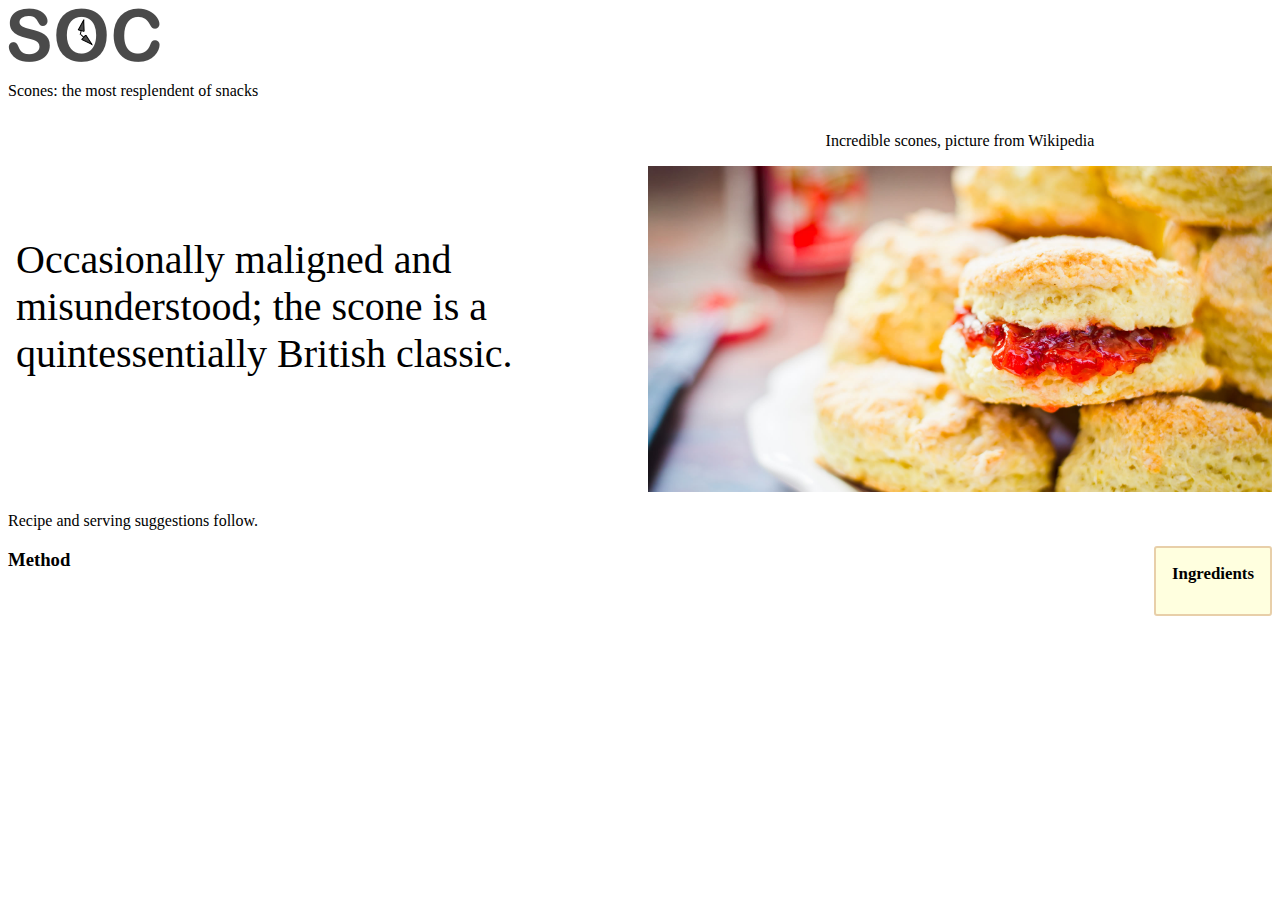
==== index.html @ 7822a6b1 "1 The essentials of Responsive Web Design with HTML5 and CSS3" ====
<!DOCTYPE html>
<html class="no-js" lang="en">

<head>
  <meta charset="utf-8" />
  <title>Our first responsive web page with HTML5 and CSS3</title>
  <meta name="description" content="A basic responsive web page –
an example from Chapter 1" />
  <link rel="stylesheet" href="css/styles.css" />
</head>

<body>
  <div class="Header">
    <a href="/" class="LogoWrapper"><img src="img/SOC-Logo.png" alt="Scone O'Clock logo" /></a>
    <p class="Strap">Scones: the most resplendent of snacks</p>
  </div>
  <div class="IntroWrapper">
    <p class="IntroText">Occasionally maligned and misunderstood;
      the scone is a quintessentially British classic.</p>
    <div class="MoneyShot">
      <p class="ImageCaption">Incredible scones, picture from
        Wikipedia</p>
      <img src='img/scones.jpg'/>
    </div>
  </div>
  <p>Recipe and serving suggestions follow.</p>
  <div class="Ingredients">
    <h3 class="SubHeader">Ingredients</h3>
    <ul></ul>
  </div>
  <div class="HowToMake">
    <h3 class="SubHeader">Method</h3>
    <ol class="MethodWrapper"></ol>
  </div>
</body>

</html>
---- css/styles.css ----
img {
  max-width: 100%;
}

@media screen and (min-width: 800px) {
  .IntroWrapper {
    display: table;
    table-layout: fixed;
    width: 100%;
  }

  .MoneyShot,
  .IntroText {
    display: table-cell;
    width: 50%;
    vertical-align: middle;
    text-align: center;
  }

  .IntroText {
    padding: 0.5rem;
    font-size: 2.5rem;
    text-align: left;
  }

  .Ingredients {
    font-size: 0.9rem;
    float: right;
    padding: 1rem;
    margin: 0 0 0.5rem 1rem;
    border-radius: 3px;
    background-color: #ffffdf;
    border: 2px solid #e8cfa9;
  }

  .Ingredients h3 {
    margin: 0;
  }
}
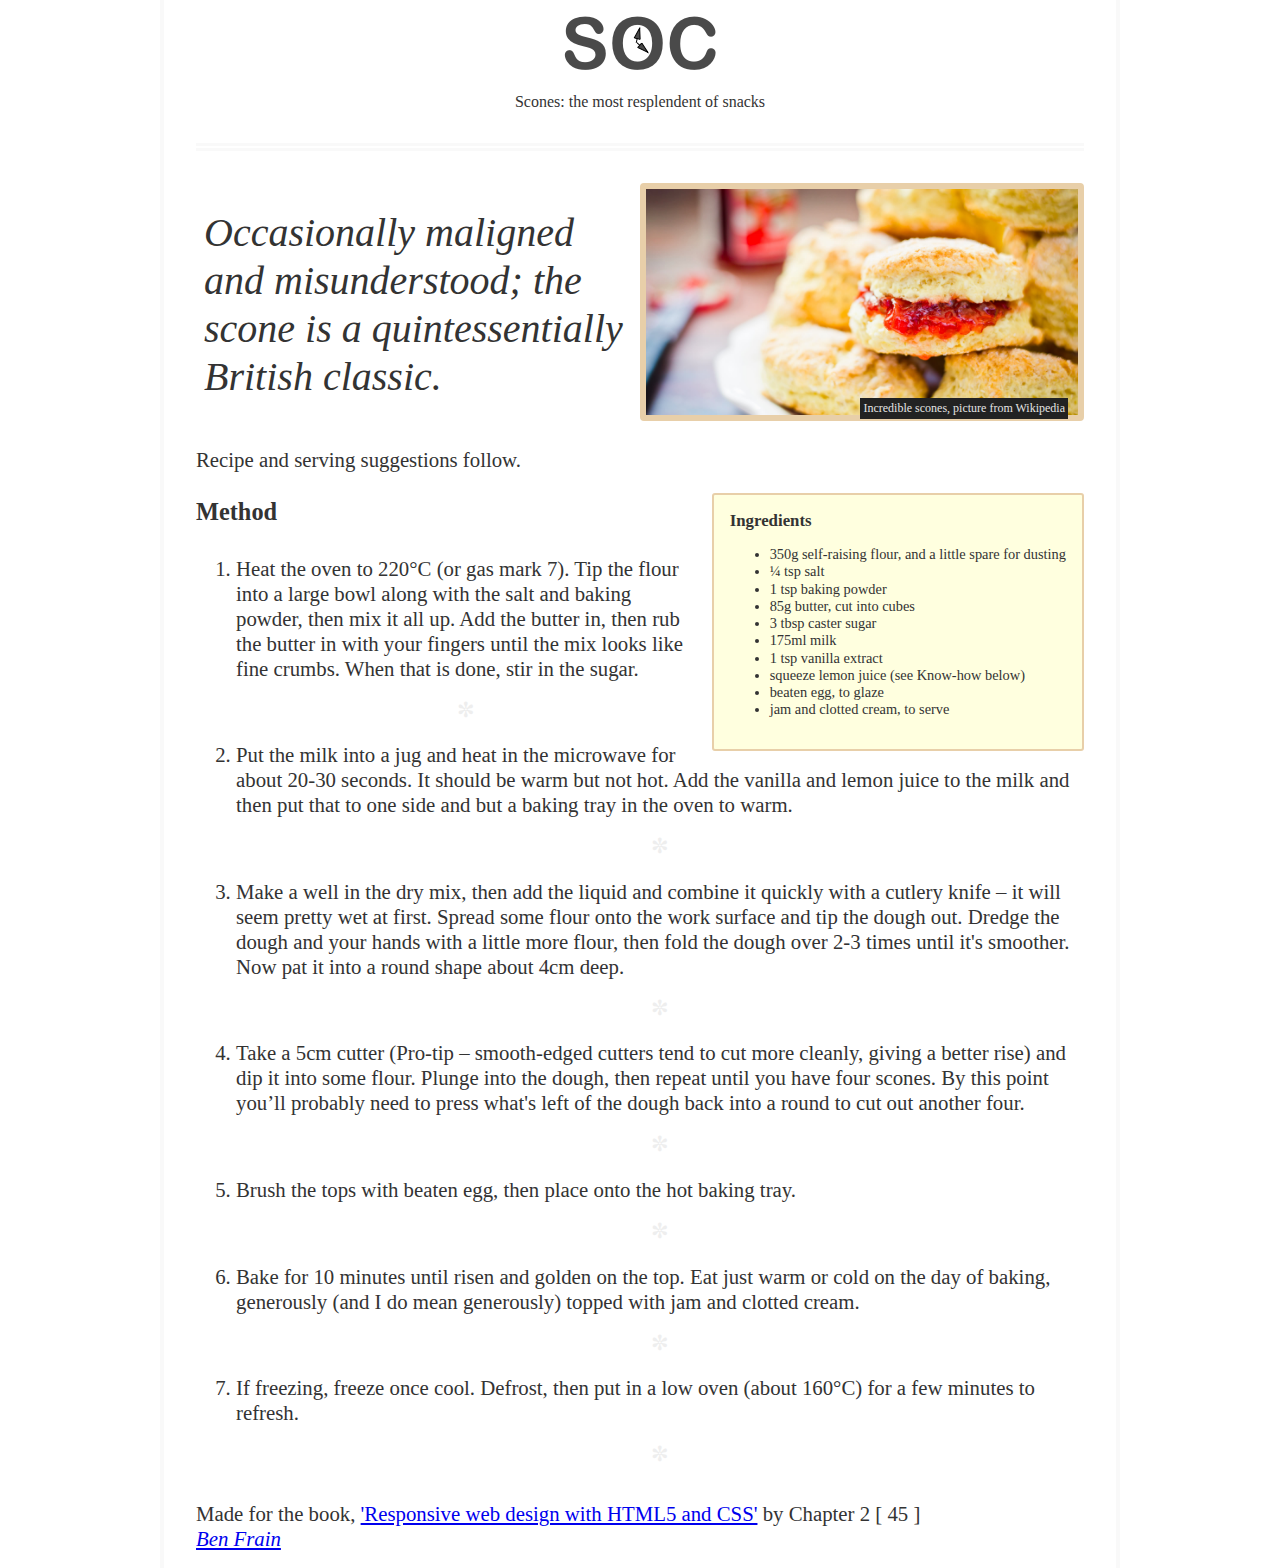
==== commit e51015d5: "Writing HTML markup part 1 - start second page" ====
--- a/index.html
+++ b/index.html
@@ -4,34 +4,91 @@
 <head>
   <meta charset="utf-8" />
   <title>Our first responsive web page with HTML5 and CSS3</title>
-  <meta name="description" content="A basic responsive web page –
-an example from Chapter 1" />
+  <meta name="description" content="A basic responsive web page – an example from Chapter 1" />
+  <meta name="viewport" content="width=device-width,initial-scale=1.0" />
   <link rel="stylesheet" href="css/styles.css" />
 </head>
 
 <body>
-  <div class="Header">
-    <a href="/" class="LogoWrapper"><img src="img/SOC-Logo.png" alt="Scone O'Clock logo" /></a>
+  <header class="Header">
+    <a href="/" class="LogoWrapper">
+      <img src="img/SOC-Logo.png" alt="Scone O'Clock logo" />
+    </a>
     <p class="Strap">Scones: the most resplendent of snacks</p>
-  </div>
-  <div class="IntroWrapper">
-    <p class="IntroText">Occasionally maligned and misunderstood;
-      the scone is a quintessentially British classic.</p>
-    <div class="MoneyShot">
-      <p class="ImageCaption">Incredible scones, picture from
-        Wikipedia</p>
-      <img src='img/scones.jpg'/>
-    </div>
-  </div>
+  </header>
+  <section class="IntroWrapper">
+    <p class="IntroText">Occasionally maligned and misunderstood; the scone is a quintessentially British classic.</p>
+    <figure class="MoneyShot">
+      <img class="MoneyShotImg" src="img/scones.jpg" alt="Incredible scones" />
+      <figcaption class="ImageCaption">
+        Incredible scones, picture from Wikipedia
+      </figcaption>
+    </figure>
+  </section>
   <p>Recipe and serving suggestions follow.</p>
-  <div class="Ingredients">
+  <aside class="Ingredients">
     <h3 class="SubHeader">Ingredients</h3>
-    <ul></ul>
-  </div>
-  <div class="HowToMake">
+    <ul>
+      <li>350g self-raising flour, and a little spare for dusting</li>
+      <li>¼ tsp salt</li>
+      <li>1 tsp baking powder</li>
+      <li>85g butter, cut into cubes</li>
+      <li>3 tbsp caster sugar</li>
+      <li>175ml milk</li>
+      <li>1 tsp vanilla extract</li>
+      <li>squeeze lemon juice (see Know-how below)</li>
+      <li>beaten egg, to glaze</li>
+      <li>jam and clotted cream, to serve</li>
+    </ul>
+  </aside>
+  <main class="HowToMake">
     <h3 class="SubHeader">Method</h3>
-    <ol class="MethodWrapper"></ol>
-  </div>
+    <ol class="MethodWrapper">
+      <li>
+        Heat the oven to 220&deg;C (or gas mark 7). Tip the flour into a large bowl along with the salt and baking
+        powder, then mix it all up. Add
+        the butter in, then rub the butter in with your fingers until the mix looks like fine crumbs. When that is done,
+        stir in the sugar.
+      </li>
+      <li>
+        Put the milk into a jug and heat in the microwave for about 20-30 seconds. It should be warm but not hot. Add
+        the vanilla and lemon juice to
+        the milk and then put that to one side and but a baking tray in the oven to warm.
+      </li>
+      <li>
+        Make a well in the dry mix, then add the liquid and combine it quickly with a cutlery knife – it will seem
+        pretty wet at first. Spread some
+        flour onto the work surface and tip the dough out. Dredge the dough and your hands with a little more flour,
+        then fold the dough over 2-3
+        times until it's smoother. Now pat it into a round shape about 4cm deep.
+      </li>
+      <li>
+        Take a 5cm cutter (Pro-tip – smooth-edged cutters tend to cut more cleanly, giving a better rise) and dip it
+        into some flour. Plunge into
+        the dough, then repeat until you have four scones. By this point you’ll probably need to press what's left of
+        the dough back into a round to
+        cut out another four.
+      </li>
+      <li>Brush the tops with beaten egg, then place onto the hot baking tray.</li>
+      <li>
+        Bake for 10 minutes until risen and golden on the top. Eat just warm or cold on the day of baking, generously
+        (and I do mean generously)
+        topped with jam and clotted cream.
+      </li>
+      <li>If freezing, freeze once cool. Defrost, then put in a low oven (about 160&deg;C) for a few minutes to refresh.
+      </li>
+    </ol>
+  </main>
+  <footer>
+    Made for the book,
+    <a href="site.html">'Responsive web design with HTML5 and CSS'</a>
+    by
+    Chapter 2
+    [ 45 ]
+    <address>
+      <a href="http://benfrain">Ben Frain</a>
+    </address>
+  </footer>
 </body>
 
 </html>--- a/css/styles.css
+++ b/css/styles.css
@@ -1,8 +1,78 @@
+* {
+  box-sizing: border-box;
+}
+
+body {
+  padding: 1rem 0.5rem;
+  font-size: 1.3rem;
+  line-height: 1.2;
+  max-width: 60rem;
+  margin: 0 auto;
+  color: #333;
+}
+
 img {
   max-width: 100%;
 }
 
+.Header {
+  text-align: center;
+  border-bottom: 8px double #f9f9f9;
+  margin-bottom: 2rem;
+  padding-bottom: 1rem;
+}
+
+.Strap {
+  font-size: 1rem;
+}
+
+.MoneyShot {
+  position: relative;
+}
+
+.MoneyShotImg {
+  border: 6px solid #e8cfa9;
+  border-radius: 4px;
+}
+
+.LogoWrapper {
+  display: block;
+}
+
+.ImageCaption {
+  font-size: 0.75rem;
+  position: absolute;
+  bottom: 0.5rem;
+  right: 1rem;
+  padding: 3px;
+  background-color: #222;
+  color: #e4e4e4;
+}
+
+.IntroText {
+  font-size: 1.8rem;
+  font-style: italic;
+}
+
+.MethodWrapper li {
+  padding: 0.4rem 0;
+}
+
+.MethodWrapper li:after {
+  content: "✼";
+  display: block;
+  text-align: center;
+  margin: 1rem 0 0.5rem 0;
+  color: #eee;
+}
+
 @media screen and (min-width: 800px) {
+  body {
+    border-left: 4px solid #f9f9f9;
+    border-right: 4px solid #f9f9f9;
+    padding: 1rem 2rem;
+  }
+
   .IntroWrapper {
     display: table;
     table-layout: fixed;
@@ -21,6 +91,7 @@
     padding: 0.5rem;
     font-size: 2.5rem;
     text-align: left;
+    position: relative;
   }
 
   .Ingredients {
@@ -36,4 +107,4 @@
   .Ingredients h3 {
     margin: 0;
   }
-}+}
